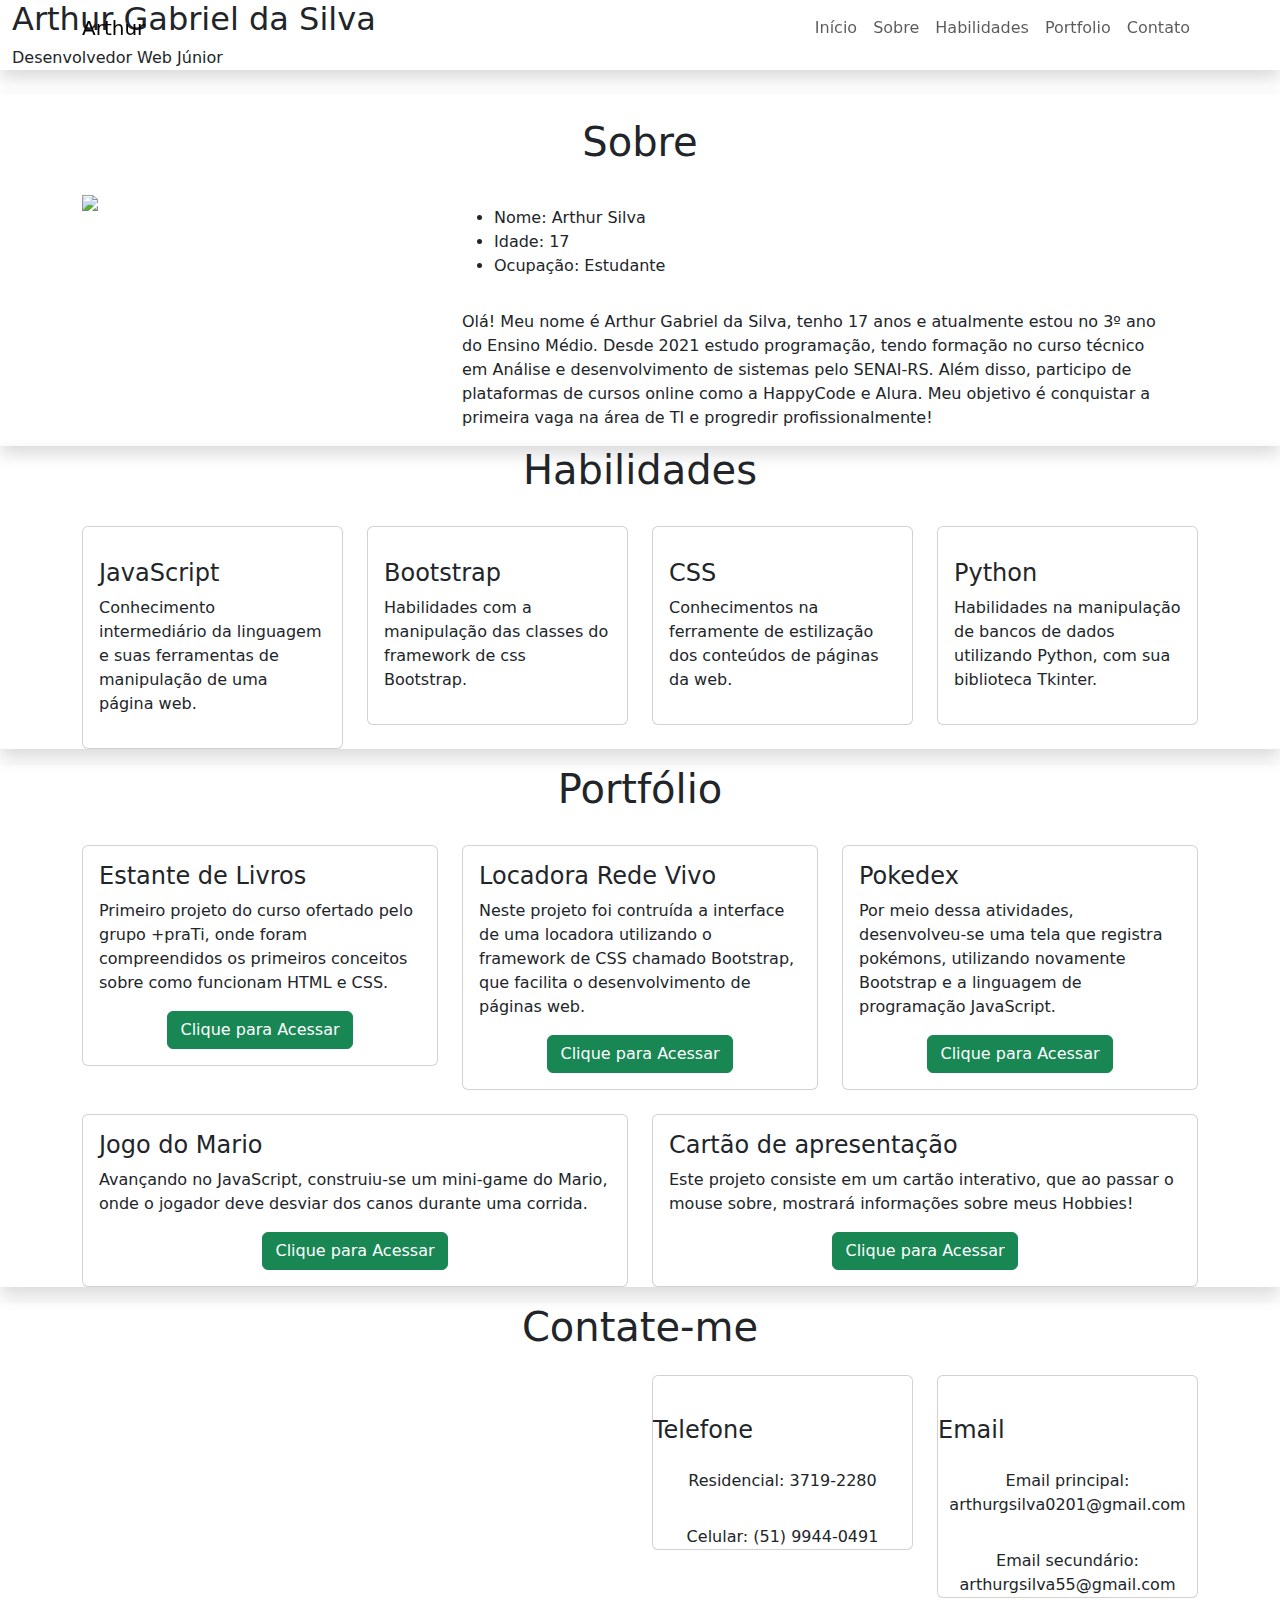
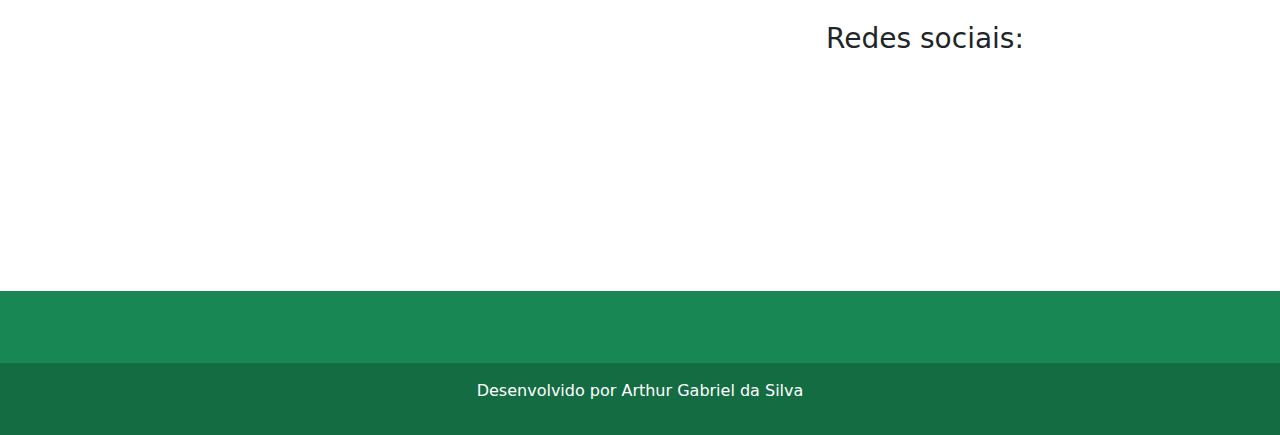
==== index.html @ 15fabea4 "commit de atualização" ====
<!DOCTYPE html>
<html lang="pt-br">
<head>
    <meta charset="UTF-8">
    <meta http-equiv="X-UA-Compatible" content="IE=edge">
    <meta name="viewport" content="width=device-width, initial-scale=1.0">
    <title>Arthur Silva</title>

    <link rel="stylesheet" href="style.css">

    <link href="https://cdn.jsdelivr.net/npm/bootstrap@5.2.3/dist/css/bootstrap.min.css" rel="stylesheet">
    <script src="https://cdn.jsdelivr.net/npm/bootstrap@5.2.3/dist/js/bootstrap.bundle.min.js"></script>
    
    <script src="https://kit.fontawesome.com/339f1c88df.js" crossorigin="anonymous"></script>
</head>
<body>
    <nav class="navbar navbar-expand-lg fixed-top navbarScroll bg-succes">
        <div class="container">
            <a href="#" class="navbar-brand">Arthur</a>
            <button class="navbar-toggler" type="button" data-bs-toggle="collapse" data-bs-target="#navbarSupportedContent" aria-controls="navbarSupportedContent" aria-expanded="false" aria-label="Toggle navigation"><span class="navbar-toggler-icon"></span></button>
            <div class="collapse navbar-collapse" id="navbarSupportedContent">
                <ul class="navbar-nav ms-auto">
                    <li class="nav-item "><a href="#inicio" class="nav-link">Início</a></li>
                    <li class="nav-item "><a href="#sobre" class="nav-link">Sobre</a></li>
                    <li class="nav-item "><a href="#habilidades" class="nav-link">Habilidades</a></li>
                    <li class="nav-item "><a href="#portfolio" class="nav-link">Portfolio</a></li>
                    <li class="nav-item "><a href="#contato" class="nav-link">Contato</a></li>
                </ul>
            </div>
        </div>
    </nav>

    <section class="bgimage shadow" id="inicio">
        <div class="container-fluid">
            <div class="row"></div>
                <div class="glass">
                    <div class="col-lg-12 col-md-12 col-sm-12 col-xs-12 hero-text">
                        <h2 class="hero-titulo">Arthur Gabriel da Silva</h2>
                        <p class="hero_texto">Desenvolvedor Web Júnior </p>
                    </div>
                </div>
            </div>
    </section>

    <section id="sobre" class="shadow">
        <div class="container mt-4 pt-4">
            <h1 class="text-center">Sobre</h1>

            <div class="row mt-4">
                <div class="col-lg-4 ">
                    <img src="./img/sobre.jpg" class="imagemSobre">
                </div>

                <div class="col-lg-8">
                    <div class="row mt-3">
                        <div class="col-md-6">
                            <ul>
                                <li>Nome: Arthur Silva</li>
                                <li>Idade: 17</li>
                                <li>Ocupação: Estudante</li>
                            </ul>
                        </div>
                        <div class="row mt-3">
                            <p class="text-justify">Olá! Meu nome é Arthur Gabriel da Silva, tenho 17 anos e atualmente estou no 3º ano do Ensino Médio. Desde 2021 estudo programação, tendo formação no curso técnico em Análise e desenvolvimento de sistemas pelo SENAI-RS. Além disso, participo de plataformas de cursos online como a HappyCode e Alura. Meu objetivo é conquistar a primeira vaga na área de TI e progredir profissionalmente!
                            </p>
                        </div>
                    </div>
                </div>
            </div>
        </div>
    </section>

    <section id="habilidades" class="shadow">
            <div class="container">
                <h1 class="text-center">Habilidades</h1>
                <div class="row">
                    <div class="col-lg-3 mt-4">
                        <div class="card servicesText">
                            <div class="card-body">
                                <i class="fa-brands fa-js servicesIcon js"></i>
                                <h4 class="card-title mt-3 ">JavaScript</h4>
                                <p>Conhecimento intermediário da linguagem e suas ferramentas de manipulação de uma página web.</p>
                            </div>
                        </div>
                    </div>
                    <div class="col-lg-3 mt-4">
                        <div class="card servicesText">
                            <div class="card-body">
                                <i class="fa-brands fa-bootstrap servicesIcon bootstrap"></i>
                                <h4 class="card-title mt-3">Bootstrap</h4>
                                <p>Habilidades com a manipulação das classes do framework de css Bootstrap.</p>
                            </div>
                        </div>
                    </div>
                    <div class="col-lg-3 mt-4">
                        <div class="card servicesText">
                            <div class="card-body">
                                <i class="fa-brands fa-css3-alt servicesIcon css"></i>
                                <h4 class="card-title mt-3">CSS</h4>
                                <p>Conhecimentos na ferramente de estilização dos conteúdos de páginas da web.</p>
                            </div>
                        </div>
                    </div>
                    <div class="col-lg-3 mt-4">
                        <div class="card servicesText">
                            <div class="card-body">
                                <i class="fa-brands fa-python servicesIcon python"></i>
                                <h4 class="card-title mt-3">Python</h4>
                                <p>Habilidades na manipulação de bancos de dados utilizando Python, com sua biblioteca Tkinter.</p>
                            </div>
                        </div>
                    </div>
                </div>
            </div>
    </section>

    <section id="portfolio" class="shadow">
        <div class="container mt-3 mb-3">
            <h1 class="text-center ">Portfólio</h1>
            <div class="row">
                <div class="col-lg-4 mt-4">
                    <div class="card">
                        <img src="./projetos/estante/print-estante.png" alt="" class="card-img-top" style="width: 100%;">
                        <div class="card-body card-alt" id="estante">
                            <h4 class="card-title">Estante de Livros</h4>
                            <p>Primeiro projeto do curso ofertado pelo grupo +praTi, onde foram compreendidos os primeiros conceitos sobre como funcionam HTML e CSS.</p>
                            <div class="text-center">
                            <a href="./projetos/estante/estante.html" class="btn btn-success" target="_blank">Clique para Acessar</a>
                        </div>
                    </div>
                </div>
            </div>
        <div class="col-lg-4 mt-4">
            <div class="card">
                    <img src="./projetos/locadora/print-locadora.png" alt="" class="card-img-top" style="width: 100%;">
                <div class="card-body card-alt" id="locadora">
                    <h4 class="card-title">Locadora Rede Vivo</h4>
                    <p>
                        Neste projeto foi contruída a interface de uma locadora utilizando o framework de CSS chamado Bootstrap, que facilita o desenvolvimento de páginas web.
                    </p>
                <div class="text-center">
                <a href="./locadora/projeto aula 6/locadora.html" class="btn btn-success" target="_blank">Clique para Acessar</a>
                </div>
            </div>
        </div>
    </div>
    <div class="col-lg-4 mt-4">
        <div class="card">
                <img src="./projetos/pokedex/print-pokedex.png" alt="" class="card-img-top" style="width: 100%;">
            <div class="card-body card-alt">
                <h4 class="card-title">Pokedex</h4>
                <p >
                    Por meio dessa atividades, desenvolveu-se uma tela que registra pokémons, utilizando novamente Bootstrap e a linguagem de programação JavaScript.
                </p>
                <div class="text-center">
                <a href="./projetos/pokedex/tarefa010.html" class="btn btn-success" target="_blank">Clique para Acessar</a>
                </div>
            </div>
        </div>
    </div>
        <div class="col-lg-6 mt-4">
            <div class="card">
                    <img src="./projetos/mario/print-mario.png" alt="" class="card-img-top" style="width: 100%;">
                <div class="card-body card-alt">
                    <h4 class="card-title">Jogo do Mario</h4>
                    <p>
                        Avançando no JavaScript, construiu-se um mini-game do Mario, onde o jogador deve desviar dos canos durante uma corrida.
                    </p>
                <div class="text-center">
                <a href="./projetos/mario/index.html" class="btn btn-success" target="_blank">Clique para Acessar</a>
                </div>
            </div>
        </div>
    </div>
        <div class="col-lg-6 mt-4">
            <div class="card">
                    <img src="./projetos/cartao/img/print-cartao.png" alt="" class="card-img-top" style="width: 100%;">
                <div class="card-body card-alt">
                    <h4 class="card-title">Cartão de apresentação</h4>
                    <p>
                        Este projeto consiste em um cartão interativo, que ao passar o mouse sobre, mostrará informações sobre meus Hobbies!
                    </p>
                <div class="text-center">
                <a href="./projetos/cartao/index.html" class="btn btn-success" target="_blank">Clique para Acessar</a>
                </div>
                </div>
            </div>
        </div>
    </div>
    
    </section>

    <section id="contato" class="shadow">
		<div class="container mt-3 mb-3 contactContent">
			<h1 class="text-center">Contate-me</h1>

			<div class="row mt-4">
				<div class="col-lg-6"><!-- mapa -->
					<div style="max-width:100%;overflow:hidden;color:red;width:500px;height:500px;">
						<div id="embed-ded-map-canvas" style="height:100%; width:100%;max-width:100%;">
                            <iframe src="https://www.google.com/maps/embed?pb=!1m18!1m12!1m3!1d110868.03490595614!2d-52.50255550299545!3d-29.730588392595575!2m3!1f0!2f0!3f0!3m2!1i1024!2i768!4f13.1!3m3!1m2!1s0x951ca36e260866f5%3A0x84f108595f044705!2sSanta%20Cruz%20do%20Sul%2C%20RS!5e0!3m2!1spt-BR!2sbr!4v1675961474563!5m2!1spt-BR!2sbr" width="600" height="450" style="border:0;" allowfullscreen="" loading="lazy" referrerpolicy="no-referrer-when-downgrade"></iframe>
						</div>
						<a class="embedded-map-code" rel="nofollow" href="https://www.bootstrapskins.com/themes" id="get-data-for-embed-map">premium bootstrap themes</a>
						<style>#embed-ded-map-canvas img{max-width:none!important;background:none!important;font-size: inherit;font-weight:inherit;}</style>
					</div>
				</div>
				<div class="col-lg-6"><!-- infos -->
					<div class="row">
						<div class="col-lg-6"> <!-- telefone -->
							<div class="card servicesText">
								<i class="fa-solid fa-phone servicesIcon mt-4 telefone"></i>
								<h4 class="card-title mt-3">Telefone</h4>
								<p class="card-text mt-3 text-center">Residencial: 3719-2280</p>
                                <p class="card-text mt-3 text-center">Celular: (51) 9944-0491</p>
							</div>
						</div>
						<div class="col-lg-6"> <!-- email -->
							<div class="card servicesText">
								<i class="fa-solid fa-envelope servicesIcon mt-4 email"></i>
								<h4 class="card-title mt-3">Email</h4>
								<p class="card-text mt-3 text-center">Email principal: arthurgsilva0201@gmail.com</p>
                                <p class="card-text mt-3 text-center">Email secundário: arthurgsilva55@gmail.com</p>
							</div>
						</div>
					</div>
					<div class="row mt-4 justify-content-center">
                        <h3 class="text-center mb-4">Redes sociais:</h3> <!-- icones de redes -->
						<div class="col-lg-3">
							<a href="https://github.com/ArthurSilva5?tab=repositories" target="_blank"><i class="fa-brands fa-github contactIcon "></i></a>
						</div>
						<div class="col-lg-3">
							<a href="https://www.linkedin.com/in/arthur-silva-4b02a3245/" target="_blank"><i class="fa-brands fa-linkedin contactIcon"></i></a>
						</div>
						<div class="col-lg-3">
							<a href="https://www.instagram.com/arthurgs55/" target="_blank"><i class="fa-brands fa-instagram contactIcon"></i></a>
						</div>
                        <div class="col-lg-3">
							<a href="https://www.twitch.tv/ags535" target="_blank"><i class="fa-brands fa-twitch contactIcon"></i></a>
						</div>
					</div>
				</div>
			</div>
		</div>
        <footer class="bg-success text-center text-white">
            <div class="container p-4 pb-0">
              <section class="mb-4">
                <div class="row mt-4 justify-content-center"> <!-- icones de redes -->
                    <div class="col-lg-3">
                        <a href="https://github.com/ArthurSilva5?tab=repositories" target="_blank"><i class="fa-brands fa-github contact "></i></a>
                    </div>
                    <div class="col-lg-3">
                        <a href="https://www.linkedin.com/in/arthur-silva-4b02a3245/" target="_blank"><i class="fa-brands fa-linkedin contact"></i></a>
                    </div>
                    <div class="col-lg-3">
                        <a href="https://www.instagram.com/arthurgs55/" target="_blank"><i class="fa-brands fa-instagram contact"></i></a>
                    </div>
                    <div class="col-lg-3">
                        <a href="https://www.twitch.tv/ags535" target="_blank"><i class="fa-brands fa-twitch contact"></i></a>
                    </div>
                </div>
              </section>
            </div>
            <div class="text-center p-3" style="background-color: rgba(0, 0, 0, 0.2);">
                <p class="text-center text-white">Desenvolvido por Arthur Gabriel da Silva</p>
            </div>
    </footer>
</body>
</html>
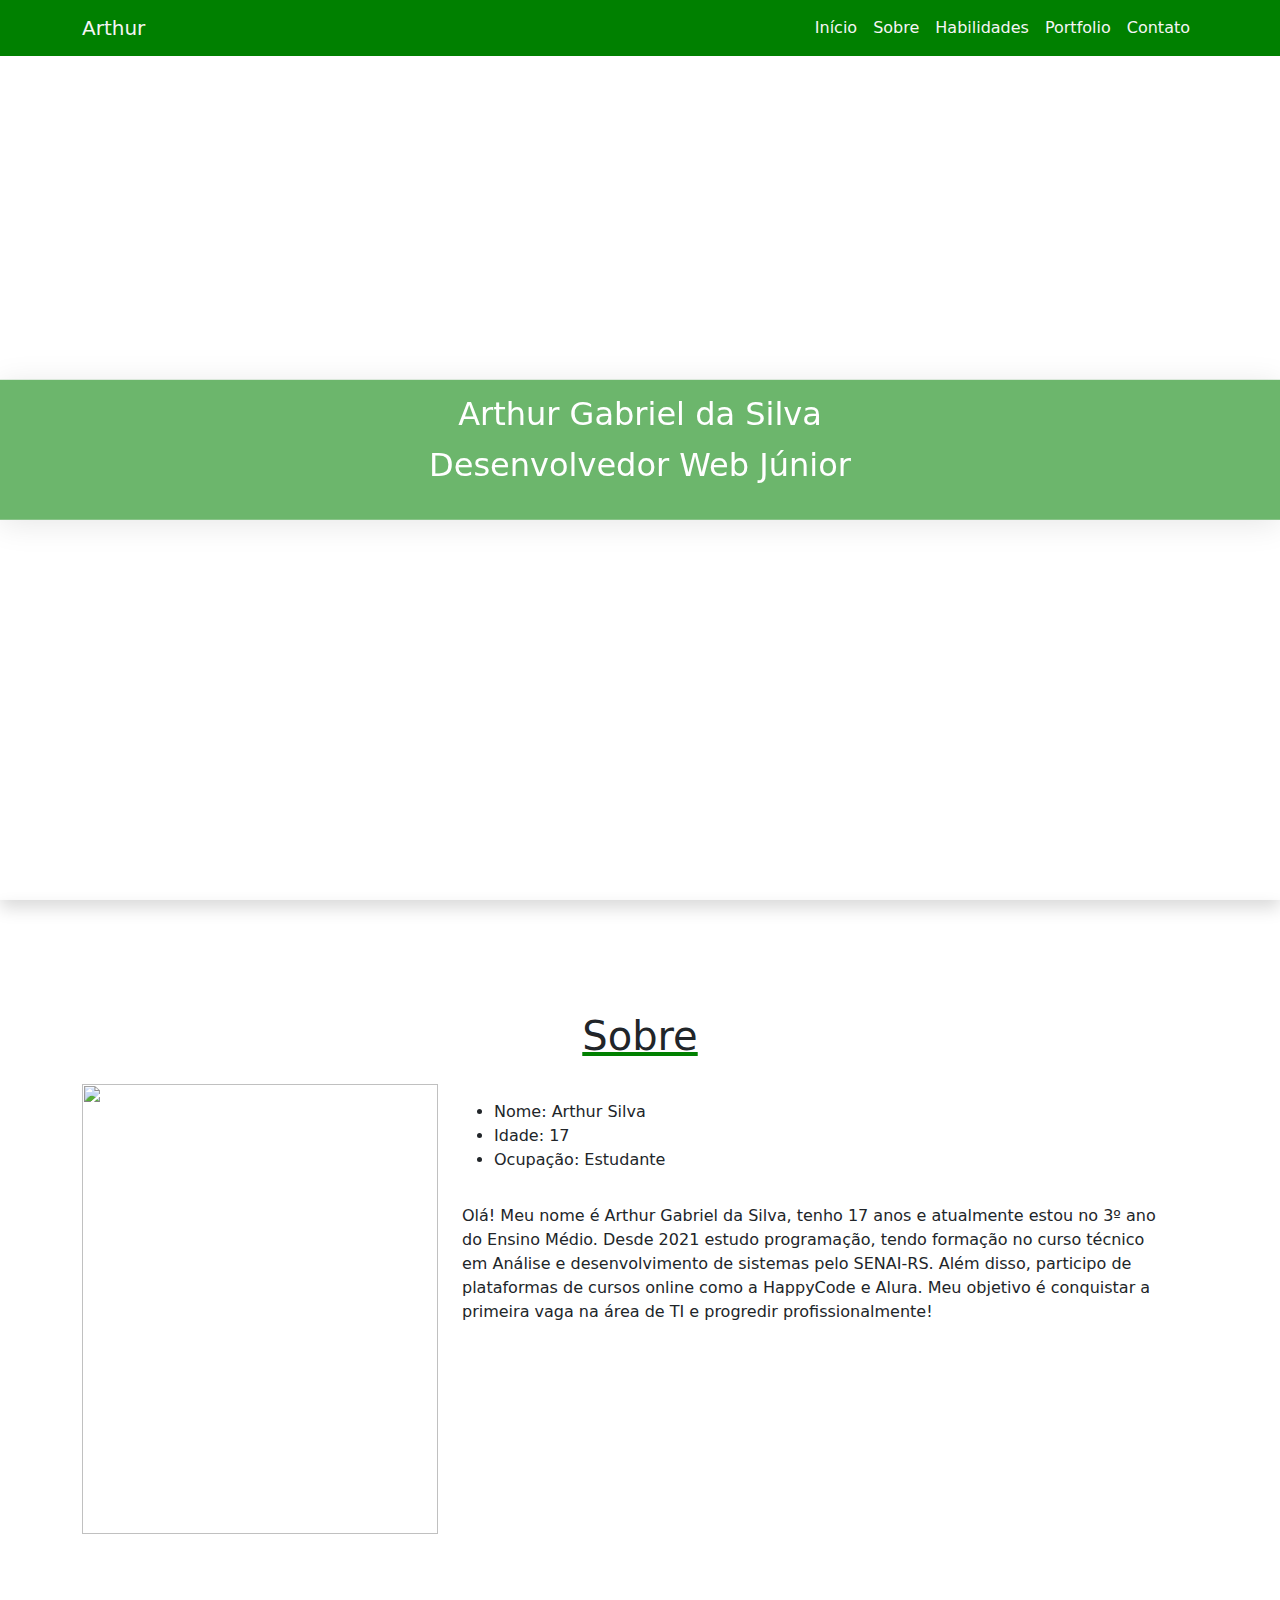
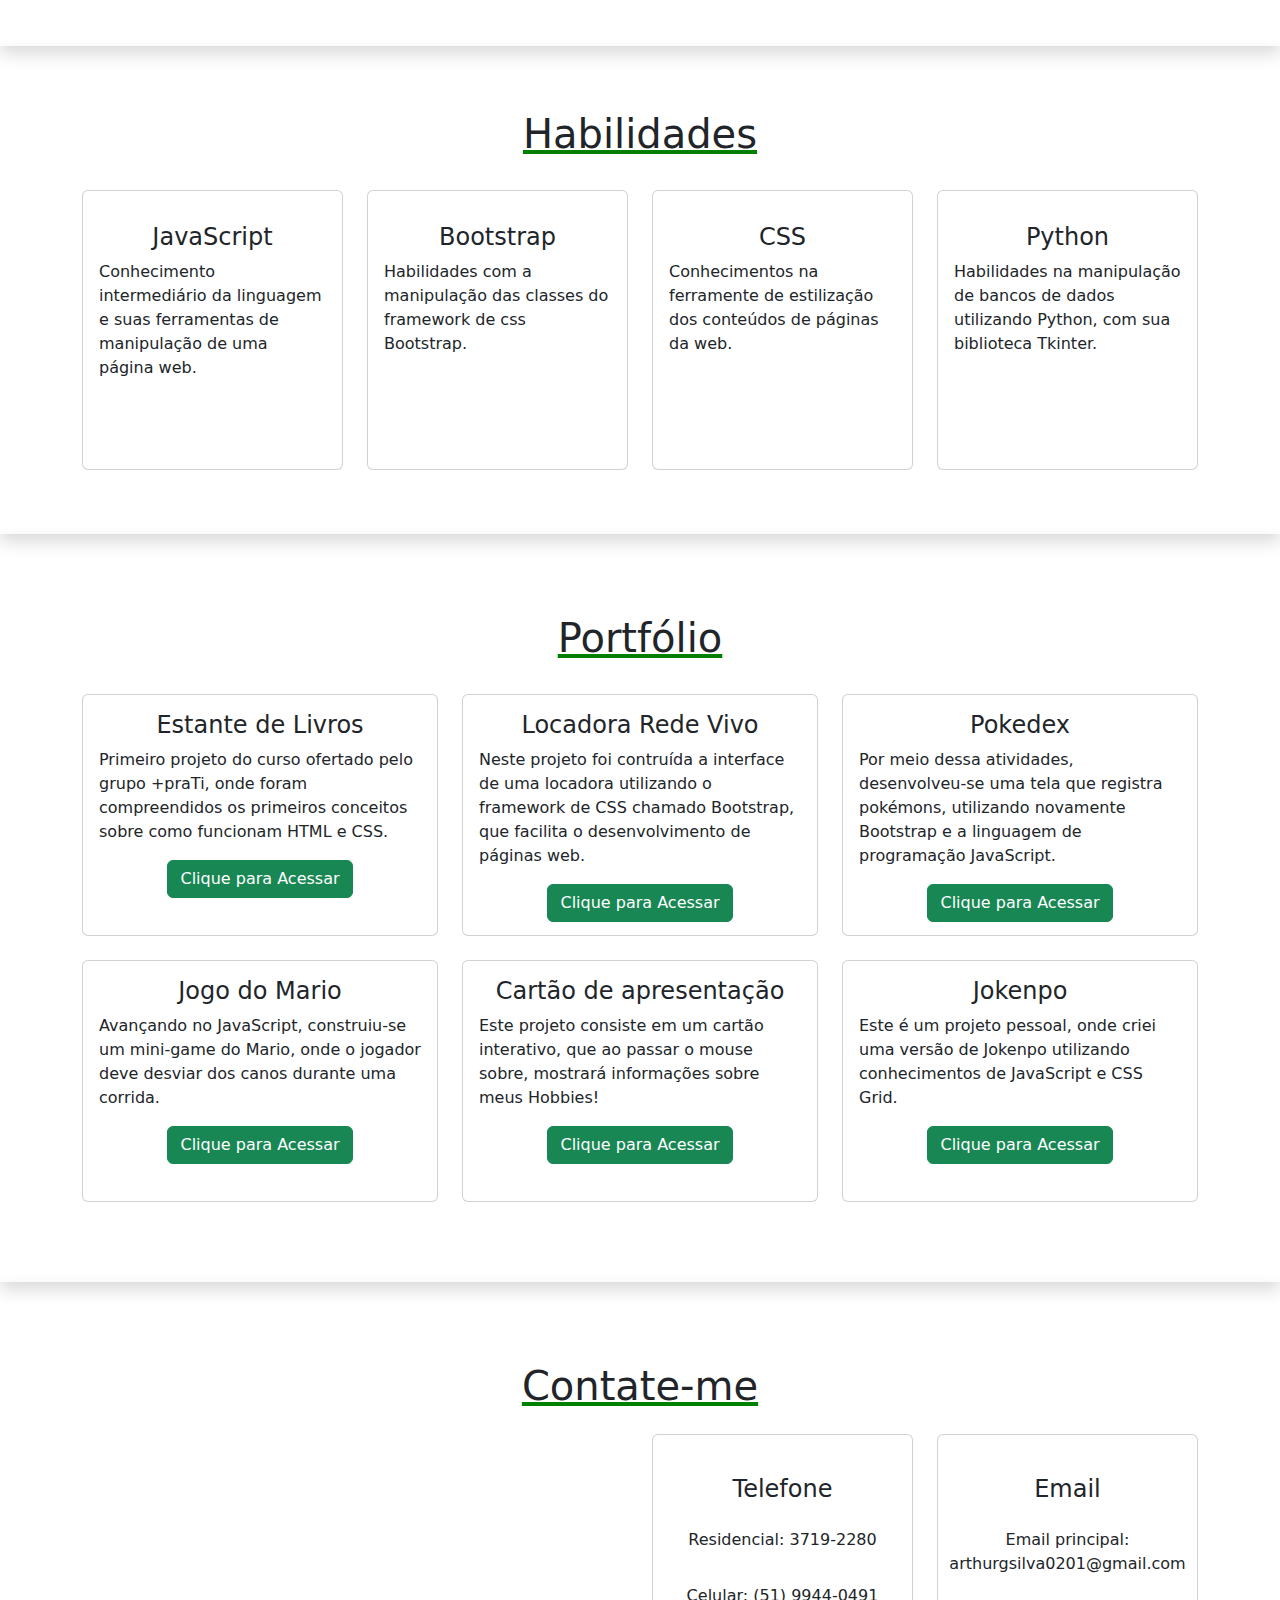
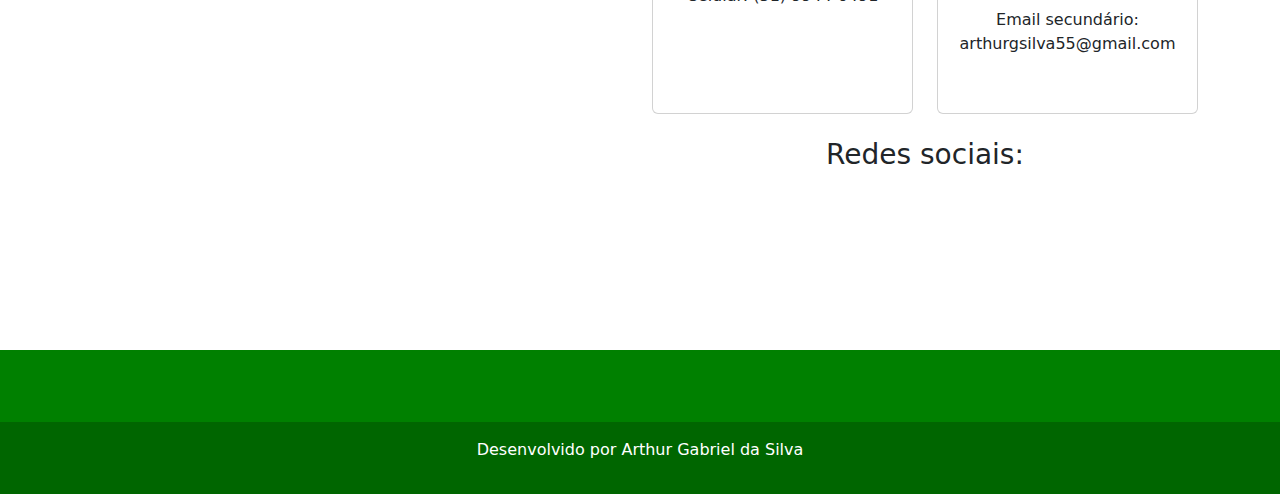
==== commit e53fdcb3: "atualização: favicon e icones atualizados" ====
--- a/index.html
+++ b/index.html
@@ -4,6 +4,7 @@
     <meta charset="UTF-8">
     <meta http-equiv="X-UA-Compatible" content="IE=edge">
     <meta name="viewport" content="width=device-width, initial-scale=1.0">
+    <link rel="shortcut icon" href="./img/android-chrome-512x512.png" type="image/x-icon">
     <title>Arthur Silva</title>
 
     <link rel="stylesheet" href="style.css">
@@ -14,7 +15,7 @@
     <script src="https://kit.fontawesome.com/339f1c88df.js" crossorigin="anonymous"></script>
 </head>
 <body>
-    <nav class="navbar navbar-expand-lg fixed-top navbarScroll bg-succes">
+    <nav class="navbar navbar-expand-lg fixed-top navbarScroll">
         <div class="container">
             <a href="#" class="navbar-brand">Arthur</a>
             <button class="navbar-toggler" type="button" data-bs-toggle="collapse" data-bs-target="#navbarSupportedContent" aria-controls="navbarSupportedContent" aria-expanded="false" aria-label="Toggle navigation"><span class="navbar-toggler-icon"></span></button>
@@ -158,7 +159,7 @@
             </div>
         </div>
     </div>
-        <div class="col-lg-6 mt-4">
+        <div class="col-lg-4 mt-4">
             <div class="card">
                     <img src="./projetos/mario/print-mario.png" alt="" class="card-img-top" style="width: 100%;">
                 <div class="card-body card-alt">
@@ -172,7 +173,7 @@
             </div>
         </div>
     </div>
-        <div class="col-lg-6 mt-4">
+        <div class="col-lg-4 mt-4">
             <div class="card">
                     <img src="./projetos/cartao/img/print-cartao.png" alt="" class="card-img-top" style="width: 100%;">
                 <div class="card-body card-alt">
@@ -185,7 +186,21 @@
                 </div>
                 </div>
             </div>
-        </div>
+        </div> 
+        <div class="col-lg-4 mt-4">
+            <div class="card">
+                    <img src="./projetos/jokenpo/assets/img/print-jokenpo.png" alt="" class="card-img-top" style="width: 100%;">
+                <div class="card-body card-alt">
+                    <h4 class="card-title">Jokenpo</h4>
+                    <p>
+                        Este é um projeto pessoal, onde criei uma versão de Jokenpo utilizando conhecimentos de JavaScript e CSS Grid.
+                    </p>
+                <div class="text-center">
+                <a href="./projetos/jokenpo/index.html" class="btn btn-success" target="_blank">Clique para Acessar</a>
+                </div>
+                </div>
+            </div>
+        </div> 
     </div>
     
     </section>
@@ -241,7 +256,7 @@
 				</div>
 			</div>
 		</div>
-        <footer class="bg-success text-center text-white">
+        <footer class="rodape text-center text-white">
             <div class="container p-4 pb-0">
               <section class="mb-4">
                 <div class="row mt-4 justify-content-center"> <!-- icones de redes -->
--- a/style.css
+++ b/style.css
@@ -0,0 +1,156 @@
+/*Variáveis de cor*/
+:root{
+    --verde-escuro: #008000;
+    --verde-claro: #27cc2f;
+}
+
+.hero_titulo{
+    font-size: 4.5rem;
+    padding: 15px;
+    background-color: #00800093;
+    box-shadow: 0 4px 30px rgba(0, 0, 0, 0.1);
+    backdrop-filter: blur(5px);
+    -webkit-backdrop-filter: blur(5px);
+}
+
+.hero-text{
+    font-size: 2rem;
+    padding: 15px;
+    background-color: #00800093;
+    box-shadow: 0 4px 30px rgba(0, 0, 0, 0.1);
+    backdrop-filter: blur(5px);
+    -webkit-backdrop-filter: blur(5px);
+}
+
+.hero-text{
+    text-align: center;
+    position: absolute;
+    top: 50%;
+    left: 50%;
+    transform: translate(-50%, -50%);
+    color: #FFFFFF;
+}
+
+.bgimage{
+    height: 100vh;
+    background: url('./img/heroImage.png');
+    background-size: cover;
+    position: relative;
+}
+
+h1{
+    text-decoration: underline #008000;
+}
+
+/* Imagem sobre */
+
+.imagemSobre{
+    width: 100%;
+    margin-bottom: 3rem;
+    height: 50vh;
+}
+
+.servicesText.card{
+    height: 280px;
+    cursor: pointer;
+}
+
+.servicesIcon{
+    font-size: 36px;
+    text-align: center;
+    width: 100%;
+}
+
+.card-title{
+    text-align: center;
+}
+
+/*.card:hover .servicesIcon{
+    color: yellow
+}*/
+
+.servicesText:hover{
+    border: 1px solid var(--verde-claro);
+}
+
+.navbar{
+    background-color: var(--verde-escuro);
+}
+
+.navbar a{
+    color: whitesmoke;
+}
+
+.navbar a:hover{
+    background-color: #27cc2f;
+    color: #ebfff0;
+    font-size: 1.2rem;
+}
+
+.js{
+    color:#EFD81D;
+}
+
+.bootstrap{
+    color: #8C0BFD;
+}
+
+.css{
+    color: #006BC0;
+}
+
+.python{
+    color: #FFD433;
+}
+
+.card:hover .js, .card:hover .bootstrap, .card:hover .css, .card:hover .python{
+    font-size: 3.5rem;
+}
+
+.btn-personalizado{
+    background-color: red;
+}
+
+.card-alt{
+    height: 15em;
+}
+
+.card:hover .telefone, .card:hover .email{
+    font-size: 2.8rem;
+}
+
+.contactIcon{
+    font-size: 3.5rem;
+    color: var(--verde-escuro);
+}
+
+.contactIcon:hover{
+    color: var(--verde-claro);
+}
+
+.contact{
+    font-size: 2.5rem;
+    color: white;
+}
+
+.contact:hover{
+    font-size: 3rem;
+    color:var(--verde-claro)
+}
+
+.btn-success:hover{
+    background-color: #008000;
+}
+
+#sobre, #habilidades, #portfolio{
+    padding-top: 4rem;
+    padding-bottom: 4rem;
+}
+
+#contato{
+    padding-top: 4rem;
+}
+
+.rodape{
+    background-color: #008000;
+}
